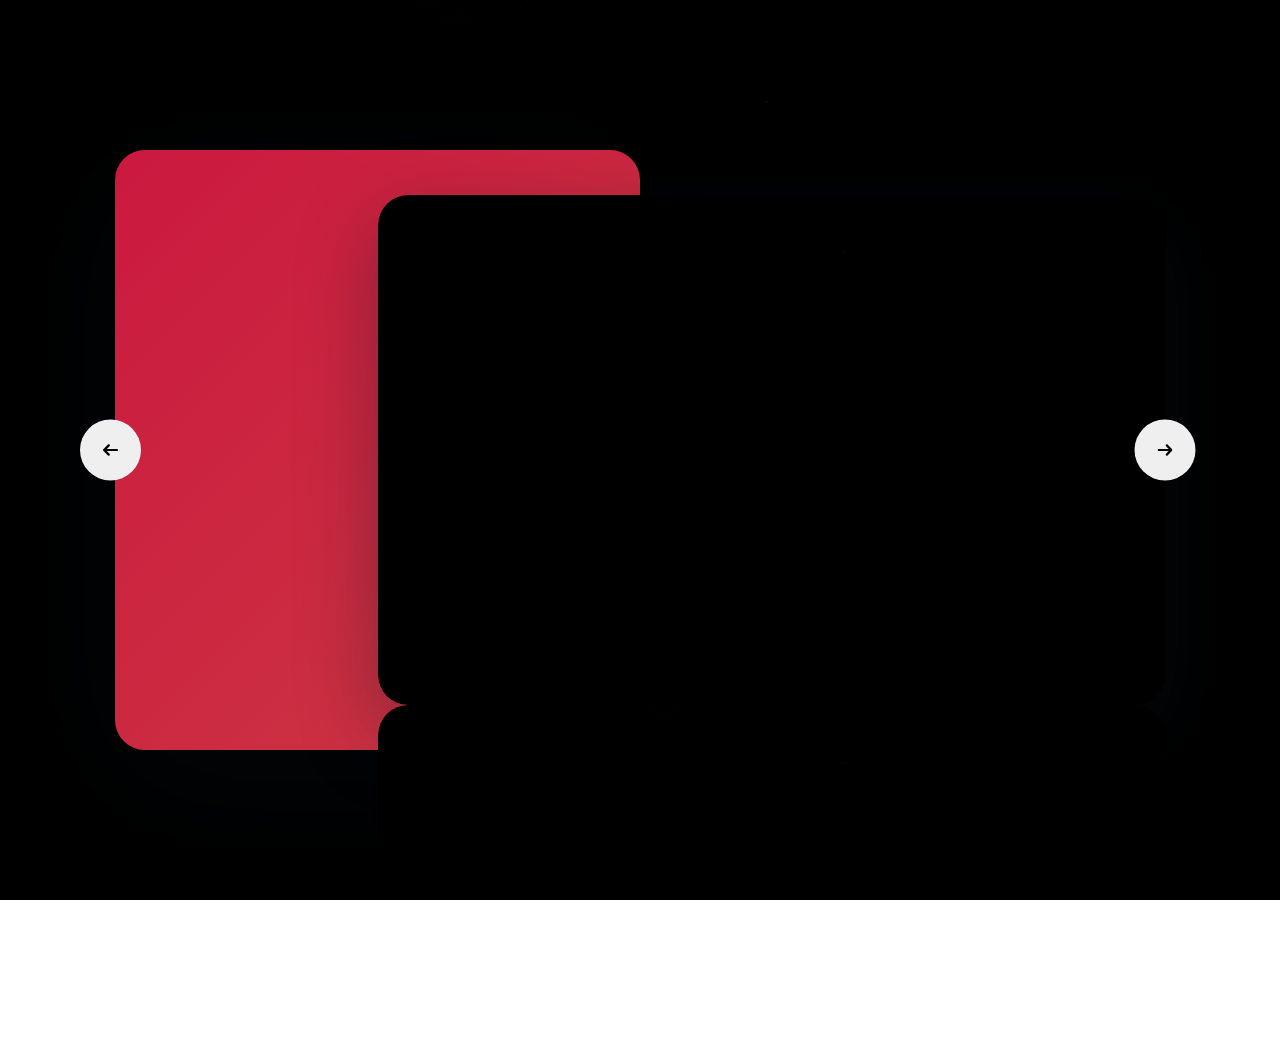
==== asset/imageslide.html @ 1c841593 "Add files via upload" ====
<!DOCTYPE html>
<html lang="en" >
<head>
  <style>
    @import url("https://fonts.googleapis.com/css?family=Dosis:400,600,700,800");
@font-face {
  font-family: "Uni Sans";
  src: url("https://res.cloudinary.com/muhammederdem/raw/upload/v1536168547/unisans-font/UniSansHeavyCAPS.woff2") format("woff2"), url("https://res.cloudinary.com/muhammederdem/raw/upload/v1536168547/unisans-font/UniSansHeavyCAPS.woff") format("woff"), url("https://res.cloudinary.com/muhammederdem/raw/upload/v1536168548/unisans-font/UniSansHeavyCAPS.ttf") format("truetype");
  font-weight: 900;
  font-style: normal;
}
@font-face {
  font-family: "Uni Sans";
  src: url("https://res.cloudinary.com/muhammederdem/raw/upload/v1536168545/unisans-font/UniSansThinCAPS.woff2") format("woff2"), url("https://res.cloudinary.com/muhammederdem/raw/upload/v1536168545/unisans-font/UniSansThinCAPS.woff") format("woff"), url("https://res.cloudinary.com/muhammederdem/raw/upload/v1536168548/unisans-font/UniSansThinCAPS.ttf") format("truetype");
  font-weight: 500;
  font-style: normal;
}
body {
  font-family: "Uni Sans", sans-serif;
  font-weight: 500;
}

* {
  box-sizing: border-box;
}

img {
  max-width: 100%;
}

a {
  text-decoration: none;
}

.icon {
  display: inline-block;
  width: 1em;
  height: 1em;
  stroke-width: 0;
  stroke: currentColor;
  fill: currentColor;
}

.wrapper {
  width: 100%;
  height: 100vh;
  min-height: 750px;
  background: url("hitam.png") center no-repeat;
  background-size: cover;
  position: relative;
  overflow: hidden;
  display: flex;
}
@media screen and (max-width: 992px) {
  .wrapper {
    height: auto;
    min-height: 100vh;
  }
}

.content {
  height: 600px;
  margin: auto;
  width: 100%;
  max-width: 1050px;
  display: flex;
  align-items: center;
  position: relative;
}
@media screen and (max-width: 1200px) {
  .content {
    max-width: 920px;
  }
}
@media screen and (max-width: 992px) {
  .content {
    max-width: 920px;
    margin-top: 100px;
    height: auto;
    min-height: 100vh;
  }
}
@media screen and (max-width: 767px) {
  .content {
    margin-top: 20px;
  }
}
@media screen and (max-width: 576px) {
  .content {
    margin-top: 20px;
    margin-bottom: 20px;
  }
}

.bg-shape {
  height: 100%;
  background-image: linear-gradient(-45deg, #cc3843 0%, #cb193f 100%);
  box-shadow: 0px 30px 139px 0px rgba(10, 22, 31, 0.26);
  border-radius: 30px;
  padding: 45px 40px;
  width: 50%;
  position: absolute;
  top: 0;
  left: 0;
  display: flex;
  align-items: center;
}
@media screen and (max-width: 1200px) {
  .bg-shape {
    width: 45%;
  }
}
@media screen and (max-width: 992px) {
  .bg-shape {
    width: 90%;
    height: 290px;
    align-items: flex-start;
    padding: 50px;
    left: 50%;
    transform: translateX(-50%);
  }
}
@media screen and (max-width: 767px) {
  .bg-shape {
    padding: 30px;
    width: 95%;
    border-radius: 20px;
  }
}
@media screen and (max-width: 576px) {
  .bg-shape {
    height: 200px;
    padding: 30px;
  }
}
.bg-shape img {
  object-fit: contain;
  width: 510px;
  display: block;
  object-position: left center;
  opacity: 0.2;
  transform: rotate(-90deg) translateY(-50%);
  max-width: inherit;
  left: 10px;
  position: absolute;
}
@media screen and (max-width: 1200px) {
  .bg-shape img {
    width: 430px;
    left: 10px;
  }
}
@media screen and (max-width: 992px) {
  .bg-shape img {
    transform: none;
    width: 100%;
    position: relative;
    left: auto;
    margin-left: auto;
    margin-right: auto;
    object-fit: contain;
    height: 100%;
    object-position: top center;
  }
}

.next, .prev {
  z-index: 22;
  display: inline-flex;
  border: none;
  width: 61px;
  height: 61px;
  border-radius: 50%;
  justify-content: center;
  align-items: center;
  font-size: 25px;
  position: absolute;
  top: 50%;
  outline: none;
  cursor: pointer;
}
.next.disabled, .prev.disabled {
  cursor: not-allowed;
}
.next:focus, .prev:focus {
  outline: none;
}
@media screen and (max-width: 992px) {
  .next, .prev {
    top: 170px;
  }
}

.prev {
  left: -30%;
  transform: translate(-100%, -50%);
}
@media screen and (max-width: 1200px) {
  .prev {
    left: -21%;
  }
}
@media screen and (max-width: 992px) {
  .prev {
    left: 0;
    transform: translate(-50%, -50%);
  }
}
@media screen and (max-width: 576px) {
  .prev {
    transform: translate(20%, -50%);
  }
}

.next {
  right: 0;
  transform: translate(50%, -50%);
}
@media screen and (max-width: 576px) {
  .next {
    transform: translate(-20%, -50%);
  }
}

.product-slider {
  width: 75%;
  height: 85%;
  border-radius: 30px;
  box-shadow: 0 28px 79px 0 rgba(10, 22, 31, 0.35);
  position: absolute;
  top: 50%;
  right: 0;
  transform: translateY(-50%);
}
@media screen and (max-width: 1200px) {
  .product-slider {
    width: 80%;
  }
}
@media screen and (max-width: 992px) {
  .product-slider {
    width: 80%;
    left: 50%;
    transform: translateX(-50%);
    height: auto;
    position: relative;
    top: 0;
    margin-top: 170px;
    margin-bottom: 100px;
  }
  .product-slider br {
    display: none;
  }
}
@media screen and (max-width: 767px) {
  .product-slider {
    border-radius: 20px;
  }
}
@media screen and (max-width: 576px) {
  .product-slider {
    width: 85%;
    margin-top: 130px;
  }
}
.product-slider__wrp {
  height: 100%;
}
.product-slider__item {
  position: relative;
  height: 100%;
  width: 100%;
}
@media screen and (max-width: 992px) {
  .product-slider__item {
    height: auto;
  }
}
.product-slider__item.swiper-slide-active .product-slider__content > * {
  opacity: 1;
  transform: none;
}
.product-slider__item.swiper-slide-active .product-slider__content > *:nth-child(1) {
  transition-delay: 0s;
}
.product-slider__item.swiper-slide-active .product-slider__content > *:nth-child(2) {
  transition-delay: 0.2s;
}
.product-slider__item.swiper-slide-active .product-slider__content > *:nth-child(3) {
  transition-delay: 0.4s;
}
.product-slider__item.swiper-slide-active .product-slider__content > *:nth-child(4) {
  transition-delay: 0.6s;
}
.product-slider__item.swiper-slide-active .product-slider__content > *:nth-child(5) {
  transition-delay: 0.8s;
}
.product-slider__item.swiper-slide-active .product-slider__content > *:nth-child(6) {
  transition-delay: 1s;
}
.product-slider__item.swiper-slide-active .product-slider__content > *:nth-child(7) {
  transition-delay: 1.2s;
}
.product-slider__item.swiper-slide-active .product-slider__content > *:nth-child(8) {
  transition-delay: 1.4s;
}
.product-slider__item.swiper-slide-active .product-slider__content > *:nth-child(9) {
  transition-delay: 1.6s;
}
.product-slider__item.swiper-slide-active .product-slider__content > *:nth-child(10) {
  transition-delay: 1.8s;
}
.product-slider__item.swiper-slide-active .product-slider__content > *:nth-child(11) {
  transition-delay: 2s;
}
.product-slider__item.swiper-slide-active .product-slider__content > *:nth-child(12) {
  transition-delay: 2.2s;
}
.product-slider__item.swiper-slide-active .product-slider__content > *:nth-child(13) {
  transition-delay: 2.4s;
}
.product-slider__item.swiper-slide-active .product-slider__content > *:nth-child(14) {
  transition-delay: 2.6s;
}
.product-slider__item.swiper-slide-active .product-slider__content > *:nth-child(15) {
  transition-delay: 2.8s;
}
.product-slider__item.swiper-slide-active circle {
  animation: progress 1s ease-out forwards;
  animation-delay: 0.5s;
  opacity: 0.75;
}
.product-slider__card {
  height: 100%;
  display: flex;
  align-items: center;
  width: 100%;
  transition: all 0.5s;
  overflow: hidden;
  position: relative;
  border-radius: 30px;
}
@media screen and (max-width: 992px) {
  .product-slider__card {
    align-items: flex-start;
  }
}
@media screen and (max-width: 767px) {
  .product-slider__card {
    border-radius: 20px;
  }
}
.product-slider__cover {
  border-radius: 30px;
  position: absolute;
  top: 0;
  left: 0;
  width: 100%;
  height: 100%;
  display: block;
  object-fit: cover;
}
@media screen and (max-width: 767px) {
  .product-slider__cover {
    border-radius: 20px;
  }
}
.product-slider__content {
  color: #fff;
  padding-top: 1px;
  position: relative;
  z-index: 2;
  width: 100%;
  padding-left: 250px;
  padding-right: 80px;
}
@media screen and (max-width: 1200px) {
  .product-slider__content {
    padding-left: 220px;
  }
}
@media screen and (max-width: 992px) {
  .product-slider__content {
    padding: 20px 60px 100px;
    padding-top: 280px;
    text-align: center;
  }
}
@media screen and (max-width: 767px) {
  .product-slider__content {
    padding: 20px 30px 50px;
    padding-top: 300px;
  }
}
@media screen and (max-width: 576px) {
  .product-slider__content {
    padding-top: 220px;
    padding-left: 15px;
    padding-right: 15px;
  }
}
.product-slider__title {
  margin: 0;
  margin-bottom: 10px;
  font-weight: 900;
  font-size: 41px;
  line-height: 1.2em;
  letter-spacing: 2px;
  opacity: 0;
  transform: translateY(55px);
  transition: all 0.5s;
}
@media screen and (max-width: 1200px) {
  .product-slider__title {
    font-size: 34px;
  }
}
@media screen and (max-width: 576px) {
  .product-slider__title {
    font-size: 24px;
  }
}
.product-slider__price {
  display: block;
  font-size: 42px;
  opacity: 0;
  transform: translateY(55px);
  transition: all 0.5s;
}
@media screen and (max-width: 1200px) {
  .product-slider__price {
    font-size: 36px;
  }
}
@media screen and (max-width: 576px) {
  .product-slider__price {
    font-size: 30px;
  }
}
.product-slider__price sup {
  top: -20px;
  font-size: 65%;
}
.product-slider__cart {
  box-shadow: 0 7px 99px 0 rgba(204, 51, 66, 0.6);
  background-image: linear-gradient(-45deg, #cc3843 0%, #cb193f 100%);
  border: none;
  color: #fff;
  padding: 10px 30px;
  border-radius: 50px;
  min-height: 50px;
  font-weight: 700;
  font-size: 14px;
  letter-spacing: 2px;
  margin-right: 40px;
  cursor: pointer;
}
@media screen and (max-width: 768px) {
  .product-slider__cart {
    margin-right: 30px;
  }
}
@media screen and (max-width: 576px) {
  .product-slider__cart {
    width: 100%;
    max-width: 300px;
    margin-left: auto;
    margin-right: auto;
    margin-bottom: 50px;
  }
}
.product-slider__fav {
  color: #888e94;
  background: none;
  border: none;
  position: relative;
  padding-left: 25px;
  outline: none;
  cursor: pointer;
}
.product-slider__fav:focus {
  outline: none;
}
.product-slider__fav .heart {
  display: block;
  position: absolute;
  left: 0;
  transform: translate(-50%, -50%) scale(0.7);
  top: 50%;
  pointer-events: none;
  width: 100px;
  height: 100px;
  background: url("https://res.cloudinary.com/muhammederdem/image/upload/v1536405215/starwars/heart.png") no-repeat;
  background-position: 0 0;
  cursor: pointer;
  transition: background-position 1s steps(28);
  transition-duration: 0s;
}
.product-slider__fav .heart.is-active {
  transition-duration: 1s;
  background-position: -2800px 0;
}
.product-slider__bottom {
  margin-top: 20px;
  opacity: 0;
  transform: translateY(55px);
  transition: all 0.5s;
}
.product-ctr {
  display: flex;
  align-items: center;
  min-height: 150px;
  margin-top: 40px;
  opacity: 0;
  transform: translateY(55px);
  transition: all 0.5s;
}
@media screen and (max-width: 992px) {
  .product-ctr {
    justify-content: center;
  }
}
.product-ctr .hr-vertical {
  width: 1px;
  background: #9fa3a7;
  align-self: stretch;
  margin: 0 35px;
  flex-shrink: 0;
  opacity: 0.5;
}
@media screen and (max-width: 767px) {
  .product-ctr {
    justify-content: center;
    flex-wrap: wrap;
    margin-bottom: 40px;
  }
  .product-ctr .hr-vertical {
    width: 100%;
    margin: 35px 0;
    height: 1px;
  }
}
@media screen and (max-width: 767px) {
  .product-labels {
    width: 100%;
  }
}
.product-labels__checkbox {
  display: none;
}
.product-labels__checkbox:checked + .product-labels__txt {
  border-color: #cc3743;
  padding: 10px 13px;
}
.product-labels__title {
  font-family: "Dosis", sans-serif;
  font-weight: 700;
  letter-spacing: 3px;
  font-size: 16px;
  margin-bottom: 10px;
}
.product-labels__group {
  display: flex;
  margin-bottom: 15px;
}
@media screen and (max-width: 992px) {
  .product-labels__group {
    justify-content: center;
  }
}
.product-labels__group:last-child {
  margin-bottom: 0;
}
.product-labels__item {
  margin: 5px;
  cursor: pointer;
}
.product-labels__item:first-child {
  margin-left: 0;
}
.product-labels__txt {
  display: block;
  border: 2px solid transparent;
  font-size: 14px;
  padding: 10px 20px;
  padding-left: 0;
  border-radius: 50px;
  transition: all 0.3s;
  letter-spacing: 2px;
}
@keyframes progress {
  0% {
    stroke-dasharray: 0 100;
  }
}
.product-inf {
  text-align: center;
}
@media screen and (max-width: 767px) {
  .product-inf {
    width: 100%;
  }
}
.product-inf__percent {
  font-weight: 700;
  font-size: 22px;
  letter-spacing: 1px;
  margin-bottom: 12px;
  font-family: "Dosis", sans-serif;
  position: relative;
}
.product-inf__percent circle {
  transform: rotate(180deg) scaleY(-1);
  transform-origin: 50%;
}
.product-inf__percent-txt {
  position: absolute;
  top: 50%;
  left: 50%;
  transform: translate(-50%, -50%);
}
.product-inf__title {
  font-family: "Dosis", sans-serif;
  font-weight: 700;
  letter-spacing: 2px;
  font-size: 18px;
}
.product-img {
  position: absolute;
  z-index: 2;
  width: 500px;
  left: 25%;
  transform: translateX(-45%);
  max-height: 500px;
  height: 100%;
  pointer-events: none;
}
@media screen and (max-width: 1200px) {
  .product-img {
    width: 430px;
    left: 20%;
  }
}
@media screen and (max-width: 992px) {
  .product-img {
    width: 430px;
    left: 50%;
    transform: translateX(-50%);
    top: 0;
    height: 350px;
  }
}
@media screen and (max-width: 767px) {
  .product-img {
    width: 100%;
    max-width: 400px;
    top: 30px;
    height: 390px;
  }
}
@media screen and (max-width: 576px) {
  .product-img {
    max-width: 300px;
    height: 300px;
  }
}
.product-img__item {
  display: flex;
  align-items: center;
  position: absolute;
  pointer-events: none;
  user-select: none;
  top: 50%;
  right: 0;
  transform: translateY(-50%) translateX(-130px);
  opacity: 0;
  transition: all 0.3s;
}
.product-img__item.active {
  opacity: 1;
  transform: translateY(-50%) translateX(0);
  transition-delay: 0.3s;
}
.product-img__item img {
  object-fit: contain;
  object-position: center right;
}


  </style>
  <meta charset="UTF-8">
  <title> Star Wars Imperial Army Product Slider | Nothing4us </title>
  <meta name="viewport"
      content="width=device-width, user-scalable=no, initial-scale=1.0, maximum-scale=1.0, minimum-scale=1.0"><link rel="stylesheet" href="https://cdnjs.cloudflare.com/ajax/libs/normalize/5.0.0/normalize.min.css">
<link rel='stylesheet' href='https://cdnjs.cloudflare.com/ajax/libs/Swiper/4.3.5/css/swiper.min.css'><link rel="stylesheet" href="./style.css">

</head>
<body>
<!-- partial:index.partial.html -->
<div class="wrapper">

  <div class="content">
    <div class="bg-shape">
      <img src="" alt="">
    </div>

    <div class="product-img">

      <div class="product-img__item" id="img1">
        <img src="nobg.png" alt="star wars" class="product-img__img">
      </div>
      <div class="product-img__item" id="img2">
        <img src="nobg2.png" alt="star wars" class="product-img__img">
      </div>
      <div class="product-img__item" id="img3">
        <img src="nobg3.png" alt="star wars" class="product-img__img">
      </div>
      <div class="product-img__item" id="img4">
        <img src="nobg4.png" alt="star wars" class="product-img__img">
      </div>
    </div>



    <div class="product-slider">
      <button class="prev disabled">
        <span class="icon">
          <svg class="icon icon-arrow-right"><use xlink:href="#icon-arrow-left"></use></svg>
        </span>
      </button>
      <button class="next">
        <span class="icon">
          <svg class="icon icon-arrow-right"><use xlink:href="#icon-arrow-right"></use></svg>
        </span>
      </button>

      <div class="product-slider__wrp swiper-wrapper">
        <div class="product-slider__item swiper-slide" data-target="img4">
          <div class="product-slider__card">
            <img src="hitam.png" alt="star wars" class="product-slider__cover">
            <div class="product-slider__content">
              <h1 class="product-slider__title">
                SEPATU1
              </h1>
              <span class="product-slider__price">RP 600.000,
                <sup></sup></span>
              <div class="product-ctr">
                <div class="product-labels">
                  <div class="product-labels__title">SHOESE SIZE</div>

                  <div class="product-labels__group">
                    <label class="product-labels__item">
                      <input type="radio" class="product-labels__checkbox" name="type5" >
                      <span class="product-labels__txt">39</span>
                    </label>

                    <label class="product-labels__item">
                      <input type="radio" class="product-labels__checkbox" name="type5" checked>
                      <span class="product-labels__txt">40</span>
                    </label>

                    <label class="product-labels__item">
                      <input type="radio" class="product-labels__checkbox" name="type5" >
                      <span class="product-labels__txt">41</span>
                    </label>

                    <label class="product-labels__item">
                      <input type="radio" class="product-labels__checkbox" name="type5" >
                      <span class="product-labels__txt">42</span>
                    </label>

                  </div>

                </div>

                <span class="hr-vertical"></span>

                <div class="product-inf">
                  <div class="product-inf__percent">
                    <div class="product-inf__percent-circle">
                      <svg xmlns="http://www.w3.org/2000/svg" width="100" height="100" viewBox="0 0 100 100">
                        <defs>
                          <linearGradient id="gradient" x1="0%" y1="0%" x2="0%" y2="100%">
                            <stop offset="0%" stop-color="#0c1e2c" stop-opacity="0" />
                            <stop offset="100%" stop-color="#cb2240" stop-opacity="1" />
                          </linearGradient>
                        </defs>
                        <circle cx="50" cy="50" r="47" stroke-dasharray="240, 300" stroke="#cb2240" stroke-width="4" fill="none"/>
                      </svg>
                    </div>
                    <div class="product-inf__percent-txt">
                      80%
                    </div>
                  </div>

                  <span class="product-inf__title">COMFORT</span>
                </div>

              </div>

              <div class="product-slider__bottom">
                <button class="product-slider__cart">
                  ADD TO CART
                </button>

                <button class="product-slider__fav js-fav"><span class="heart"></span> ADD TO WISHLIST</button>
              </div>
            </div>
          </div>
        </div>
        <div class="product-slider__item swiper-slide" data-target="img1">
          <div class="product-slider__card">
            <img src="hitam.png" alt="star wars" class="product-slider__cover">
            <div class="product-slider__content">
              <h1 class="product-slider__title">
                SEPATU2
              </h1>
              <span class="product-slider__price">RP 500.000,
                <sup></sup></span>
              <div class="product-ctr">
                <div class="product-labels">
                  <div class="product-labels__title">SIZE</div>

                  <div class="product-labels__group">
                    <label class="product-labels__item">
                      <input type="radio" class="product-labels__checkbox" name="type1" checked>
                      <span class="product-labels__txt">41</span>
                    </label>

                    <label class="product-labels__item">
                      <input type="radio" class="product-labels__checkbox" name="type1">
                      <span class="product-labels__txt">42</span>
                    </label>
                  </div>

                </div>

                <span class="hr-vertical"></span>

                <div class="product-inf">
                  <div class="product-inf__percent">
                    <div class="product-inf__percent-circle">
                      <svg xmlns="http://www.w3.org/2000/svg" width="100" height="100" viewBox="0 0 100 100">
                        <defs>
                          <linearGradient id="gradient" x1="0%" y1="0%" x2="0%" y2="100%">
                            <stop offset="0%" stop-color="#0c1e2c" stop-opacity="0" />
                            <stop offset="100%" stop-color="#cb2240" stop-opacity="1" />
                          </linearGradient>
                        </defs>
                        <circle cx="50" cy="50" r="47" stroke-dasharray="225, 300" stroke="#cb2240" stroke-width="4" fill="none"/>
                      </svg>
                    </div>
                    <div class="product-inf__percent-txt">
                      75%
                    </div>
                  </div>

                  <span class="product-inf__title">COMFORT</span>
                </div>

              </div>

              <div class="product-slider__bottom">
                <button class="product-slider__cart">
                  ADD TO CART
                </button>

                <button class="product-slider__fav js-fav"><span class="heart"></span> ADD TO WISHLIST</button>
              </div>
            </div>
          </div>
        </div>

        <div class="product-slider__item swiper-slide" data-target="img2">
          <div class="product-slider__card">
            <img src="hitam.png" alt="star wars" class="product-slider__cover">
            <div class="product-slider__content">
              <h1 class="product-slider__title">
                SEPATU
              </h1>
              <span class="product-slider__price">RP 850.000
                <sup></sup></span>
              <div class="product-ctr">
                <div class="product-labels">

                  <div class="product-labels__title">SIZE</div>

                  <div class="product-labels__group">
                    <label class="product-labels__item">
                      <input type="radio" class="product-labels__checkbox" name="type2" >
                      <span class="product-labels__txt">39</span>
                    </label>

                    <label class="product-labels__item">
                      <input type="radio" class="product-labels__checkbox" name="type2" checked>
                      <span class="product-labels__txt">40</span>
                    </label>

                    <label class="product-labels__item">
                      <input type="radio" class="product-labels__checkbox" name="type2" >
                      <span class="product-labels__txt">41</span>
                    </label>

                    <label class="product-labels__item">
                      <input type="radio" class="product-labels__checkbox" name="type2" >
                      <span class="product-labels__txt">42</span>
                    </label>

                  </div>

                </div>

                <span class="hr-vertical"></span>

                <div class="product-inf">
                  <div class="product-inf__percent">
                    <div class="product-inf__percent-circle">
                      <svg xmlns="http://www.w3.org/2000/svg" width="100" height="100" viewBox="0 0 100 100">
                        <defs>
                          <linearGradient id="gradient" x1="0%" y1="0%" x2="0%" y2="100%">
                            <stop offset="0%" stop-color="#0c1e2c" stop-opacity="0" />
                            <stop offset="100%" stop-color="#cb2240" stop-opacity="1" />
                          </linearGradient>
                        </defs>
                        <circle cx="50" cy="50" r="47" stroke-dasharray="240, 300" stroke="#cb2240" stroke-width="4" fill="none"/>
                      </svg>
                    </div>
                    <div class="product-inf__percent-txt">
                      80%
                    </div>
                  </div>

                  <span class="product-inf__title">COMFORT</span>
                </div>

              </div>

              <div class="product-slider__bottom">
                <button class="product-slider__cart">
                  ADD TO CART
                </button>

                <button class="product-slider__fav js-fav"><span class="heart"></span> ADD TO WISHLIST</button>
              </div>
            </div>
          </div>
        </div>

        <div class="product-slider__item swiper-slide" data-target="img3">
          <div class="product-slider__card">
            <img src="hitam.png" alt="star wars" class="product-slider__cover">
            <div class="product-slider__content">
              <h1 class="product-slider__title">
                SEPATU4
              </h1>
              <span class="product-slider__price">RP 350.000
                <sup></sup></span>
              <div class="product-ctr">
                <div class="product-labels">
                  <div class="product-labels__title">SIZE</div>

                  <div class="product-labels__group">
                    <label class="product-labels__item">
                      <input type="radio" class="product-labels__checkbox" name="type6" checked>
                      <span class="product-labels__txt">39</span>
                    </label>

                    <label class="product-labels__item">
                      <input type="radio" class="product-labels__checkbox" name="type6">
                      <span class="product-labels__txt">40</span>
                    </label>

                    <label class="product-labels__item">
                      <input type="radio" class="product-labels__checkbox" name="type6">
                      <span class="product-labels__txt">41</span>
                    </label>

                    <label class="product-labels__item">
                      <input type="radio" class="product-labels__checkbox" name="type6">
                      <span class="product-labels__txt">42</span>
                    </label>
                  </div>
                </div>

                <span class="hr-vertical"></span>

                <div class="product-inf">
                  <div class="product-inf__percent">
                    <div class="product-inf__percent-circle">
                      <svg xmlns="http://www.w3.org/2000/svg" width="100" height="100" viewBox="0 0 100 100">
                        <defs>
                          <linearGradient id="gradient" x1="0%" y1="0%" x2="0%" y2="100%">
                            <stop offset="0%" stop-color="#0c1e2c" stop-opacity="0" />
                            <stop offset="100%" stop-color="#cb2240" stop-opacity="1" />
                          </linearGradient>
                        </defs>
                        <circle cx="50" cy="50" r="47" stroke-dasharray="240, 300" stroke="#cb2240" stroke-width="4" fill="none"/>
                      </svg>
                    </div>
                    <div class="product-inf__percent-txt">
                      80%
                    </div>
                  </div>

                  <span class="product-inf__title">COMFORT</span>
                </div>

              </div>

              <div class="product-slider__bottom">
                <button class="product-slider__cart">
                  ADD TO CART
                </button>

                <button class="product-slider__fav js-fav"><span class="heart"></span> ADD TO WISHLIST</button>
              </div>
            </div>
          </div>
        </div>

        

      </div>
    </div>

  </div>

</div>
<svg class="hidden" hidden>
  <symbol id="icon-arrow-left" viewBox="0 0 32 32">
    <path d="M0.704 17.696l9.856 9.856c0.896 0.896 2.432 0.896 3.328 0s0.896-2.432 0-3.328l-5.792-5.856h21.568c1.312 0 2.368-1.056 2.368-2.368s-1.056-2.368-2.368-2.368h-21.568l5.824-5.824c0.896-0.896 0.896-2.432 0-3.328-0.48-0.48-1.088-0.704-1.696-0.704s-1.216 0.224-1.696 0.704l-9.824 9.824c-0.448 0.448-0.704 1.056-0.704 1.696s0.224 1.248 0.704 1.696z"></path>
  </symbol>
  <symbol id="icon-arrow-right" viewBox="0 0 32 32">
    <path d="M31.296 14.336l-9.888-9.888c-0.896-0.896-2.432-0.896-3.328 0s-0.896 2.432 0 3.328l5.824 5.856h-21.536c-1.312 0-2.368 1.056-2.368 2.368s1.056 2.368 2.368 2.368h21.568l-5.856 5.824c-0.896 0.896-0.896 2.432 0 3.328 0.48 0.48 1.088 0.704 1.696 0.704s1.216-0.224 1.696-0.704l9.824-9.824c0.448-0.448 0.704-1.056 0.704-1.696s-0.224-1.248-0.704-1.664z"></path>
  </symbol>
</svg>
<!-- partial -->
  <script src='https://cdnjs.cloudflare.com/ajax/libs/jquery/3.3.1/jquery.min.js'></script>
<script src='https://cdnjs.cloudflare.com/ajax/libs/Swiper/4.3.5/js/swiper.min.js'></script>
<script>
  var swiper = new Swiper('.product-slider', {
        spaceBetween: 30,
        effect: 'fade',
        // initialSlide: 2,
        loop: false,
        navigation: {
            nextEl: '.next',
            prevEl: '.prev'
        },
        // mousewheel: {
        //     // invert: false
        // },
        on: {
            init: function(){
                var index = this.activeIndex;

                var target = $('.product-slider__item').eq(index).data('target');

                console.log(target);

                $('.product-img__item').removeClass('active');
                $('.product-img__item#'+ target).addClass('active');
            }
        }
    });

    swiper.on('slideChange', function () {
        var index = this.activeIndex;

        var target = $('.product-slider__item').eq(index).data('target');

        console.log(target);

        $('.product-img__item').removeClass('active');
        $('.product-img__item#'+ target).addClass('active');

        if(swiper.isEnd) {
            $('.prev').removeClass('disabled');
            $('.next').addClass('disabled');
        } else {
            $('.next').removeClass('disabled');
        }

        if(swiper.isBeginning) {
            $('.prev').addClass('disabled');
        } else {
            $('.prev').removeClass('disabled');
        }
    });

    $(".js-fav").on("click", function() {
        $(this).find('.heart').toggleClass("is-active");
    });
</script>
</body>
</html>
---- asset/style.css ----
* {
  font-family: Arial, Helvetica, sans-serif;
  line-height: 20px;
  font-size: 15px;
}
html {
  margin: 0;
  padding: 0;
  scroll-behavior: smooth;
}
body {
  margin: 0px;
  padding: 0px;
}
.layar-dalam {
  width: 1000px;
  margin: auto;
  color: #343a40;
}
.layar-penuh {
  width: 100%;
}
nav {
  z-index: 100;
  color: #fff;
  text-align: center;
  position: fixed;
  border-bottom: 1px solid #b1b1b1;
  line-height: 60px;
  width: 100%;
  transition: background-color 0.5s ease;
}
nav.putih {
  background-color: #fff;
}
nav .logo {
  float: left;
  position: relative;
  line-height: 55px;
  text-align: center;
}
nav .logo img {
  vertical-align: middle;
  width: 120px;
}

nav .menu {
  float: right;
  height: 60px;
  max-width: 600px;
}

nav .menu ul {
  list-style-type: none;
  margin: 0;
  padding: 0;
  display: flex;
}

nav .menu ul li {
  list-style-type: none;
  float: left;
  line-height: 60px;
}

nav ul li a {
  color: #fff;
  text-align: center;
  padding: 0px 16px 0px 16px;
  text-decoration: none;
}

nav ul li a:hover {
  text-decoration: underline;
}
video{
  height: 1000px;
  width: 2000px;
  position: center;
}

/* pengaturan header */
header {
  position: relative;
  height: 100vh;
  width: 100%;
  overflow: hidden;
  z-index: 2;
}
header video {
  position: absolute;
  top: 0;
  left: 0;
  object-fit: cover;
  z-index: -2;
}
header .intro {
  z-index: 100;
  color: #fff;
  text-align: center;
  position: relative;
  top: 50%;
}
header .intro h3 {
  font-size: 50px;
  margin: 0;
  padding: 0;
}
.tombol {
  background-color: #0cf94c;
  height: 40px;
  line-height: 42px;
  color: #fff;
  text-decoration: none;
  display: inline-block;
  padding: 0px 20px 0px 20px;
  font-size: 15px;
  border-radius: 4px;
}
header .overlay {
  position: absolute;
  top: 0;
  left: 0;
  height: 100%;
  width: 100%;
  background-color: #000;
  opacity: 50%;
  z-index: -1;
}
.tombol-menu {
  position: absolute;
  top: 1.7rem;
  right: 1rem;
  flex-direction: column;
  justify-content: space-between;
  width: 30px;
  height: 20px;
}
.tombol-menu .garis {
  height: 3px;
  background-color: #fff;
}
section {
  padding: 50px 0px 50px 0px;
}
section h3 {
  font-size: 30px;
}
section h3::after {
  content: "";
  border-bottom: 5px solid #c86b85;
  width: 52px;
  display: block;
  margin: 20px auto;
}
#aboutus,
#team,
#blog {
  text-align: center;
}
section p.ringkasan {
  font-style: italic;
  font-size: 18px;
  color: #ababab;
}
section .konten-isi p {
  font-style: normal;
}
nav.putih {
  background-color: #333;
}
nav.putih .tombol-menu .garis {
  background-color: #000;
}
nav.putih ul li a {
  color: #fff;
}
nav .logo img.hitam {
  display: none;
}
section.abuabu {
  background-color: #fff;
}
.support,
.tim,
.blog {
  display: flex;
  flex-direction: row;
  justify-content: space-around;
}
.support h6,
.tim h6 {
  margin: 0px;
  margin-top: 20px;
  padding: 0px;
  font-size: 18px;
  font-weight: bold;
}
.support img {
  width: 50px;
}
.support div,
.tim div {
  text-align: center;
  width: 26%;
}
section#gallery {
  display: flex;
  flex-direction: row;
  justify-content: space-around;
  overflow: hidden;
  padding: 10px 0px 10px 0px;
}
section#gallery div {
  padding: 10px;
}
section#gallery div img {
  height: 100px;
  border-radius: 5px;
}
section#gallery div img:hover {
  transition: all 0.2s ease-in-out;
  transform: scale(1.1);
}
section.quote {
  background: url("B.PNG") no-repeat;
  background-attachment: fixed;
  background-position: center;
  background-size: cover;
  text-align: center;
  color: #fff;
  font-size: 20px;
  font-style: italic;
  padding: 50px;
  margin-left: 10px;
  margin-right: 10px;
}
section.quote .layar-dalam p {
  display: inline;
  background: url("quote-icon.png") no-repeat;
  padding: 40px;
}
.tim img {
  width: 100%;
  box-shadow: 0px -10px 30px #ccc;
  border-radius: 5px;
}
.blog .area {
  width: 47%;
  box-shadow: 0px -10px 30px #ccc;
  border-radius: 5px;
  display: flex;
  flex-direction: row;
  justify-content: space-between;
}
.blog div.area div {
  width: 50%;
}
.blog .area .gambar {
  border-radius: 5px 0px 0px 5px;
  background-repeat: no-repeat;
  background-size: cover;
  background-position: center;
  height: 300px;
}
.blog .area .text article {
  padding: 40px;
}
.blog .area .text article h4 {
  margin: 0px;
}
.blog .area .text article a {
  color: #333;
  text-decoration: none;
  transition: color 0.5s ease;
}
.blog .area .text article a:hover {
  color:#c86b85;
}
footer {
  padding: 50px 0px 50px 0px;
  background-color: rgb(44, 42, 42);
  text-align: center;
  color: #fff;
}
footer .layar-dalam {
  display: flex;
  flex-direction: row;
  justify-content: space-between;
  color: #fff;
}
footer .layar-dalam div {
  width: 20%;
  color: #fff;
}
footer .layar-dalam h5 {
  margin-top: 0px;
  font-size: 20px;
  font-weight: bold;
  color: #fff;
}
footer .layar-dalam .copyright {
  width: 100%;
  margin-top: 30px;
  padding-top: 30px;
  border-top: 1px solid #fff;
  text-align: center;
}
@media screen and (max-width: 991.98px) {
  .layar-dalam {
    width: 90%;
  }
  nav .menu ul {
    display: none;
    margin-top: 60px;
    position: center;
    top: 0;
    left: 0;
    width: 100%;
  }
  nav .menu ul li {
    width: 100%;
    border-bottom: 1px solid #ccc;
    background-color: #fff;
    line-height: 40px;
  }
  nav .menu ul li a {
    color: #333;
  }
  .tombol-menu {
    display: flex;
  }
  .blog .area {
    display: block;
  }
  .blog div.area div {
    width: 100%;
  }
  .blog .area .gambar {
    border-radius: 5px 5px 0px 0px;
    height: 200px;
  }
  .support {
    display: block;
  }
  .support div {
    width: 100%;
    padding-bottom: 30px;
  }
}
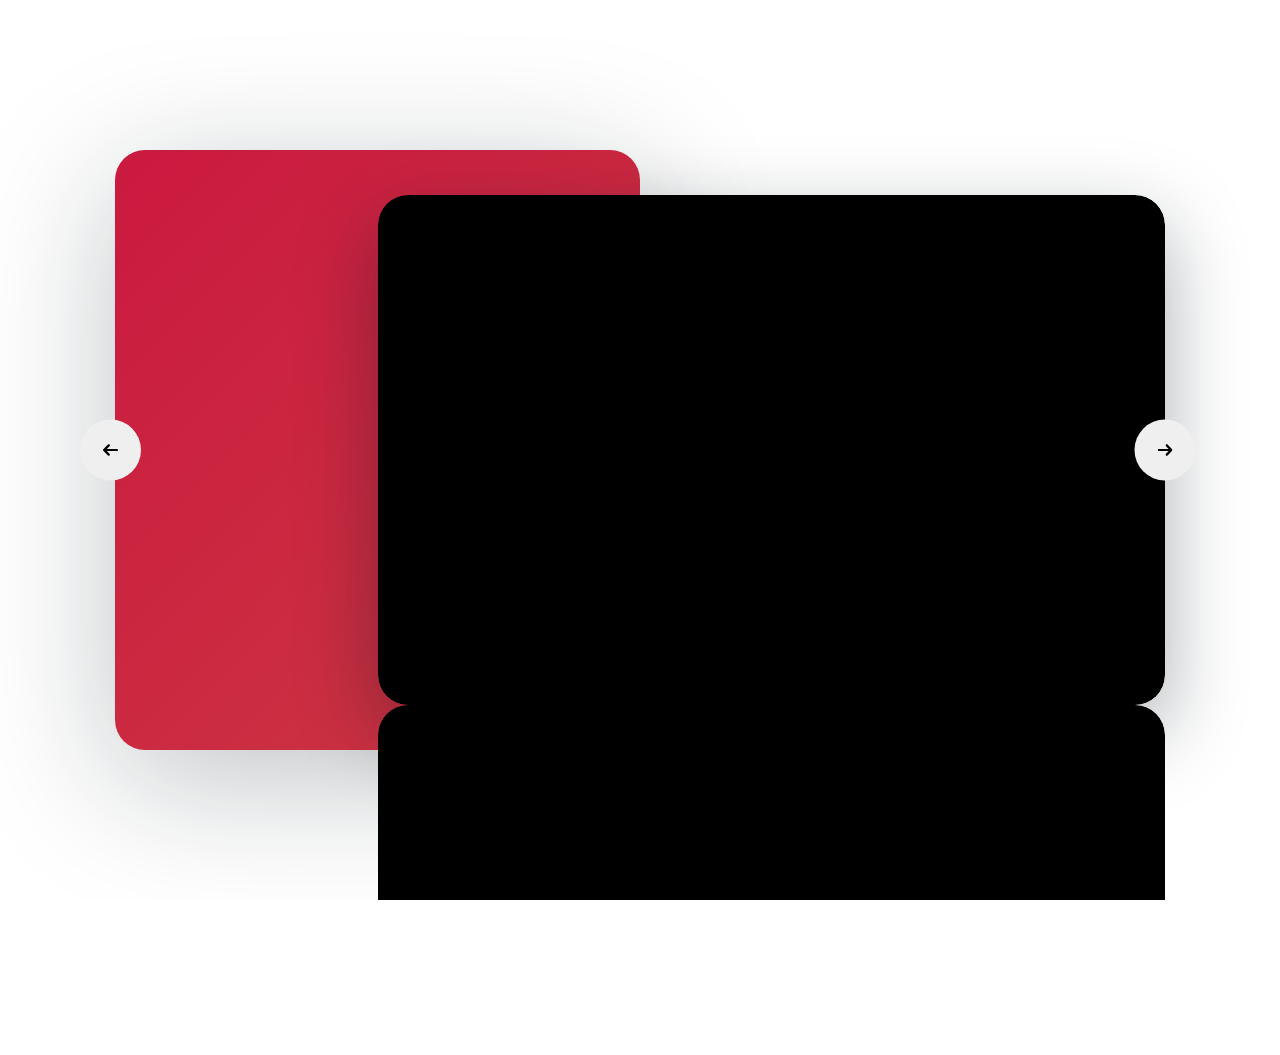
==== commit 00ed6077: "Update imageslide.html" ====
--- a/asset/imageslide.html
+++ b/asset/imageslide.html
@@ -45,7 +45,7 @@
   width: 100%;
   height: 100vh;
   min-height: 750px;
-  background: url("hitam.png") center no-repeat;
+  background: url("11.png") center no-repeat;
   background-size: cover;
   position: relative;
   overflow: hidden;
@@ -740,9 +740,9 @@
             <img src="hitam.png" alt="star wars" class="product-slider__cover">
             <div class="product-slider__content">
               <h1 class="product-slider__title">
-                SEPATU1
+                Retrograde high flight JKT 
               </h1>
-              <span class="product-slider__price">RP 600.000,
+              <span class="product-slider__price">RP 839.000,
                 <sup></sup></span>
               <div class="product-ctr">
                 <div class="product-labels">
@@ -813,9 +813,9 @@
             <img src="hitam.png" alt="star wars" class="product-slider__cover">
             <div class="product-slider__content">
               <h1 class="product-slider__title">
-                SEPATU2
+                Gazelle high blue sky 
               </h1>
-              <span class="product-slider__price">RP 500.000,
+              <span class="product-slider__price">RP 629.000,
                 <sup></sup></span>
               <div class="product-ctr">
                 <div class="product-labels">
@@ -876,9 +876,9 @@
             <img src="hitam.png" alt="star wars" class="product-slider__cover">
             <div class="product-slider__content">
               <h1 class="product-slider__title">
-                SEPATU
+                Proto lite low green 
               </h1>
-              <span class="product-slider__price">RP 850.000
+              <span class="product-slider__price">RP 899.000
                 <sup></sup></span>
               <div class="product-ctr">
                 <div class="product-labels">
@@ -951,9 +951,9 @@
             <img src="hitam.png" alt="star wars" class="product-slider__cover">
             <div class="product-slider__content">
               <h1 class="product-slider__title">
-                SEPATU4
+                Gazelle low
               </h1>
-              <span class="product-slider__price">RP 350.000
+              <span class="product-slider__price">RP 408.000
                 <sup></sup></span>
               <div class="product-ctr">
                 <div class="product-labels">
@@ -1093,4 +1093,4 @@
     });
 </script>
 </body>
-</html>+</html>
